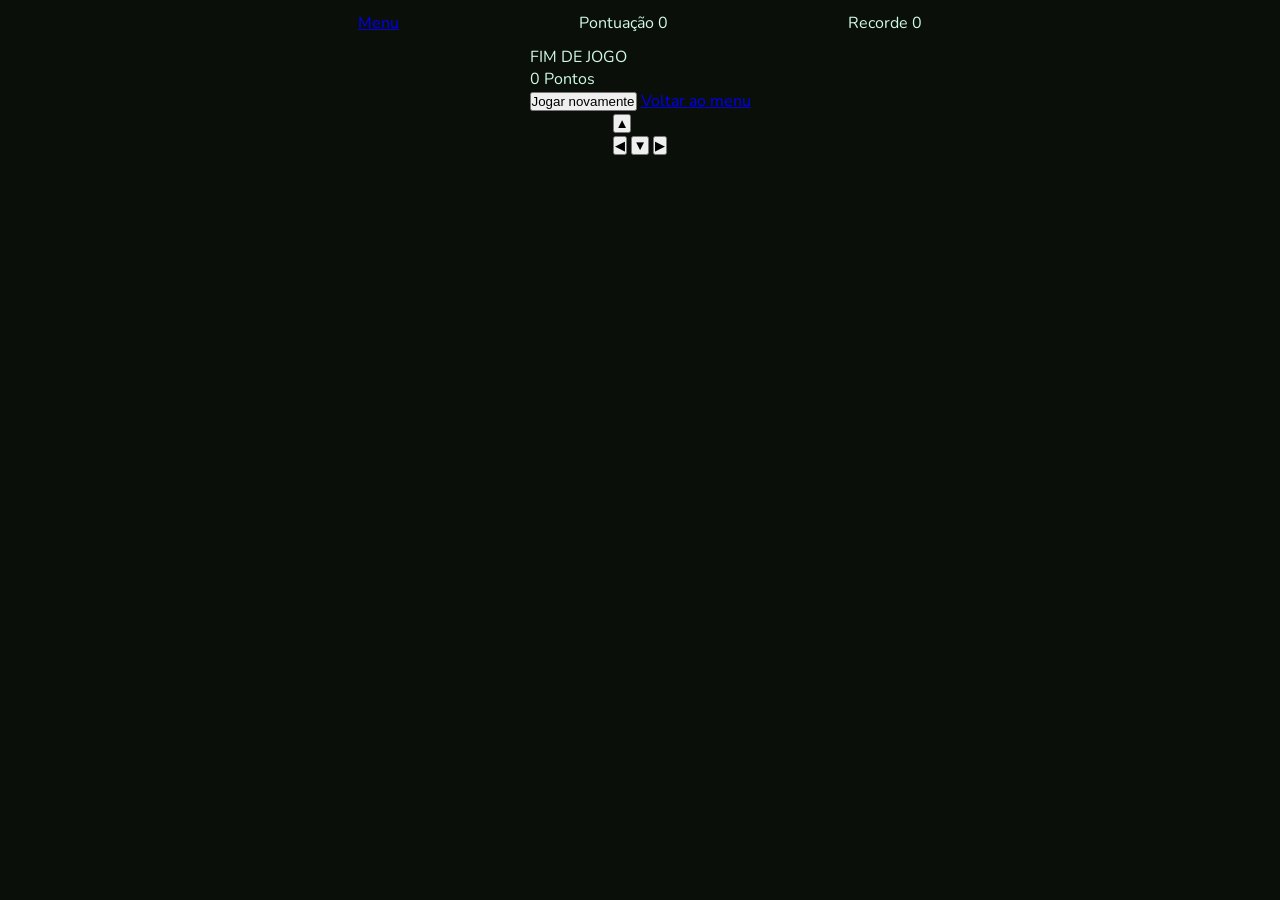
==== jogo.html @ ea0f6ec0 "tela inicializada e paginas do jogo começamdo a ser feito" ====
<!DOCTYPE html>
<html lang="pt-br">
<head>
    <meta charset="UTF-8">
    <meta name="viewport" content="width=device-width, initial-scale=1.0">
    <title>Jogo</title>
    <link rel="stylesheet" href="jogo.css">
</head>
<body>
    <!-- HUD -->
     <div class="hud">
        <a href="index.html" class="btn-menu">Menu</a>
        <div class="hud-centro">
            <span class="label-hud">Pontuação</span>
            <span class="valor-hud" id="pontuacao">0</span>
        </div>
        <div class="hud-direita">
            <span class="label-hud">Recorde</span>
            <span class="valor-hud" id="recorde">0</span>
        </div>
     </div>

    <!--GRID JOGO -->
    <div class="arena">
        <div class="grade" id="grade"></div>

    <!-- TELA DE FIM DE JOGO -->
     <div class="overlay" id="overlay">
        <div class="overlay-conteudo">
            <p class="overlay-titulo" id="overlay-titulo">FIM DE JOGO</p>
            <p class="overlay-pontos" id="overlay-pontos">0 Pontos</p>
            <p class="overlay-recorde" id="overlay-recorde"></p>

            <button class="btn-reiniciar" onclick="reiniciar()">Jogar novamente</button>
            <a href="index.html" class="btn-voltar">Voltar ao menu</a>
        </div>
     </div>
    </div>
    <!-- CONTROLE PARA SMARTPHONE --> 
     <div class="controles-smartphone">
        <div class="linha-controle">
            <button class="btt-direcao" onclick="mudarDirecao('ArrowUp')">▲</button>
        </div>
        <div class="linha-controle">
            <button class="btt-direcao" onclick="mudarDirecao('ArrowLeft')">◀</button> 
            <button class="btt-direcao" onclick="mudarDirecao('ArrowDown')">▼</button> 
            <button class="btt-direcao" onclick="mudarDirecao('ArrowRight')">▶</button> 
        </div>
     </div>

     <script src="jogo.js"></script>
</body>
</html>
---- jogo.css ----
@import url('https://fonts.googleapis.com/css2?family=Nunito:ital,wght@0,200..1000;1,200..1000&family=Press+Start+2P&display=swap');

:root {
    --verde: #4ade80;
    --verde-escuro: #16a34a;
    --verde-cabeca: #86EFAC;
    --comida: #F87171;
    --fundo: #0a0f0a;
    --fundo-grade: #0D120D;
    --borda: #1F3320;
    --texto: #D1FAE5;
    --esmaecido: #6b7280;
    --tamanho-celula: 28px;
    --colunas: 20;
}

* {
    box-sizing: border-box;
    margin: 0;
    padding: 0;
}

body {
    font-family: "Nunito", sans-serif;
    background: var(--fundo);
    color: var(--texto);
    min-height: 100vh;
    display: flex;
    flex-direction: column;
    align-items: center;
    overflow: hidden;
    user-select: none; 
}

.hud {
    width: 100%;
    max-width: calc(var(--tamanho-celula) * var(--colunas) + 4px);
    display: flex;
    align-items: center;
    justify-content: space-between;
    padding: 12px 0;
    gap: 8px;
}
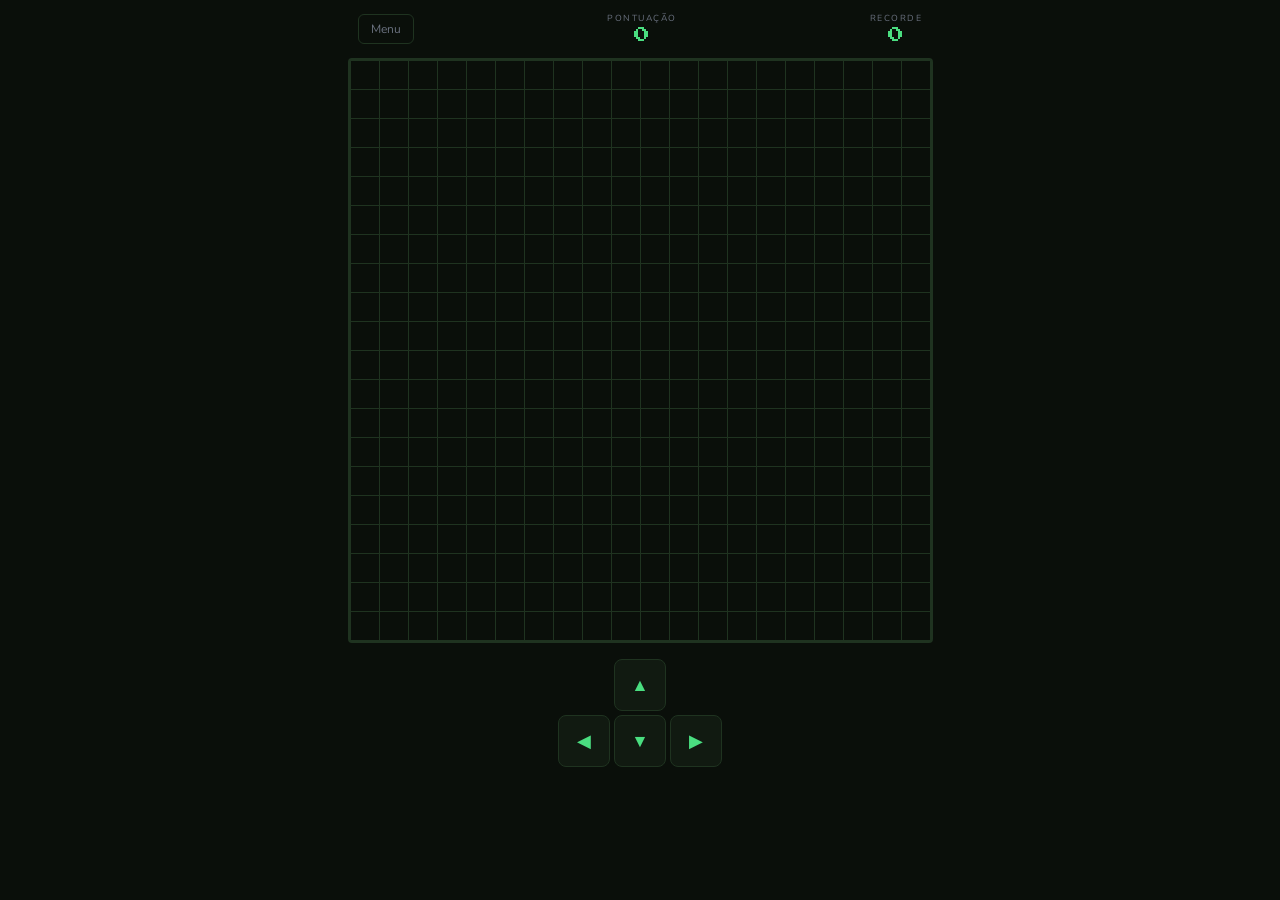
==== commit aa7127c3: "css e html finalizados" ====
--- a/jogo.html
+++ b/jogo.html
@@ -39,12 +39,12 @@
     <!-- CONTROLE PARA SMARTPHONE --> 
      <div class="controles-smartphone">
         <div class="linha-controle">
-            <button class="btt-direcao" onclick="mudarDirecao('ArrowUp')">▲</button>
+            <button class="btn-direcao" onclick="mudarDirecao('ArrowUp')">▲</button>
         </div>
         <div class="linha-controle">
-            <button class="btt-direcao" onclick="mudarDirecao('ArrowLeft')">◀</button> 
-            <button class="btt-direcao" onclick="mudarDirecao('ArrowDown')">▼</button> 
-            <button class="btt-direcao" onclick="mudarDirecao('ArrowRight')">▶</button> 
+            <button class="btn-direcao" onclick="mudarDirecao('ArrowLeft')">◀</button> 
+            <button class="btn-direcao" onclick="mudarDirecao('ArrowDown')">▼</button> 
+            <button class="btn-direcao" onclick="mudarDirecao('ArrowRight')">▶</button> 
         </div>
      </div>
 
--- a/jogo.css
+++ b/jogo.css
@@ -40,4 +40,189 @@
     justify-content: space-between;
     padding: 12px 0;
     gap: 8px;
+}
+
+.btn-menu {
+    font-size: 0.75rem;
+    color: var(--esmaecido);
+    text-decoration: none;
+    padding: 6px 12px;
+    border: 1px solid var(--borda);
+    border-radius: 6px;
+    transition: color 0.2s, border-color 0.2s;
+    word-spacing: nowrap;
+}
+
+.btn-menu:hover {
+    color: var(--verde);
+    border-color: var(--verde);
+
+}
+
+.hud-centro,
+.hud-direita {
+    display: flex;
+    flex-direction: column;
+    align-items: center;
+}
+
+.label-hud {
+    font-size: 0.55rem;
+    text-transform: uppercase;
+    letter-spacing: 1.5px;
+    color: var(--esmaecido);
+}
+
+.valor-hud {
+    font-family: "Press Start 2P", monospace;
+    font-size: 1rem;
+    color: var(--verde);
+    line-height: 1.4;
+}
+
+.arena {
+    position: relative;
+}
+
+.grade {
+  display: grid;
+  grid-template-columns: repeat(var(--colunas), var(--tamanho-celula));
+  grid-template-rows: repeat(var(--colunas), var(--tamanho-celula));
+  background: var(--grade-bg);
+  border: 2px solid var(--borda);
+  border-radius: 4px;
+  gap: 1px;
+  padding: 1px;
+  background-image:
+    linear-gradient(var(--borda) 1px, transparent 1px),
+    linear-gradient(90deg, var(--borda) 1px, transparent 1px);
+  background-size: calc(var(--tamanho-celula) + 1px) calc(var(--tamanho-celula) + 1px);
+}
+
+.celula {
+    width: var(--tamanho-celula);
+    height: var(--tamanho-celula);
+    border-radius: 2px;
+    transition: background-color 0.05s;
+}
+
+.celula.cobra {
+    background-color: var(--verde);
+    border-radius: 4px;
+    box-sizing: 0 0 6px rgba(74, 222, 128, 0.4);
+}
+.celula.cabeca{
+    background-color: var(--verde-cabeca);
+    border-radius: 6px;
+    box-shadow: 0 0 12px rgba(134, 239, 172, 0.7);
+}
+
+.celula.comida {
+    background-color: var(--comida);
+    border-radius: 50%;
+    box-shadow: 0 0 10px rgba(248, 113, 113, 0.6);
+    animation: pulsar 0.8s ease-in-out infinite alternate;
+}
+
+@keyframes pulsar {
+    from {transform: scale(0.85);}
+    to {transform: scale(0.85);}        
+}
+
+/* OVERLAY FIM DE JOGO */
+.overlay {
+    position: absolute;
+    inset: 0;
+    background: rgba(10, 15, 10, 0.92);
+    display: none;
+    align-items: center;
+    justify-content: center;
+    border-radius: 4px;
+    backdrop-filter: blur(4px);
+}
+
+.overlay.visivel{
+    display: flex;
+}
+
+.overlay-conteudo {
+    text-align: center;
+    display: flex;
+    flex-direction: column;
+    align-items: center;
+    gap: 12px;
+}
+
+.overlay-titulo {
+    font-family: "Press Start 2P", monospace;
+    font-size: 1.4rem;
+    color: var(--comida);
+    text-shadow: 0 0 20px rgba(248, 113, 113, 0.5);
+}
+
+.overlay-pontos {
+    font-family: "Press Start 2P", monospace;
+    font-size: 1rem;
+    color: var(--verde);
+}
+
+.overlay-recorde {
+    font-size: 0.82rem;
+    color: var(--esmaecido);
+    min-height: 20px;
+}
+
+.btn-reiniciar {
+    font-family: "Press Start 2P", monospace;
+    font-size: 0.7rem;
+    background: var(--verde);
+    color: #0a0f0a;
+    border: none;
+    border-radius: 8px;
+    cursor: pointer;
+    letter-spacing: 1px;
+    margin-top: 4px;
+    transition: background 0.2s, transform 0.1s;
+}
+
+.btn-reiniciar:hover {
+    background: #86EFAC;
+    transform: translateY(-2px);
+}
+
+.btn-voltar{
+    font-size: 0.85rem;
+    color: var(--esmaecido);
+    text-decoration: none;
+    transition: color 0.2s;
+}
+
+.btn-voltar:hover {
+    color: var(--verde);   
+}
+
+/* CONTROLE SMARPHONE */
+.controles-smartphone {
+    margin-top: 16px;
+    display: flex;
+    flex-direction: column;
+    align-items: center;
+    gap: 4px;
+}
+
+.btn-direcao{
+    width: 52px;
+    height: 52px;
+    background: #111a11;
+    border: 1px solid var(--borda);
+    border-radius: 8px;
+    color: var(--verde);
+    font-size: 1.1rem;
+    cursor: pointer;
+    transition: background 0.15s;
+}
+
+.btn-direcao:hover,
+.btn-direcao:active{
+    background: #1a2e1a;
 }
